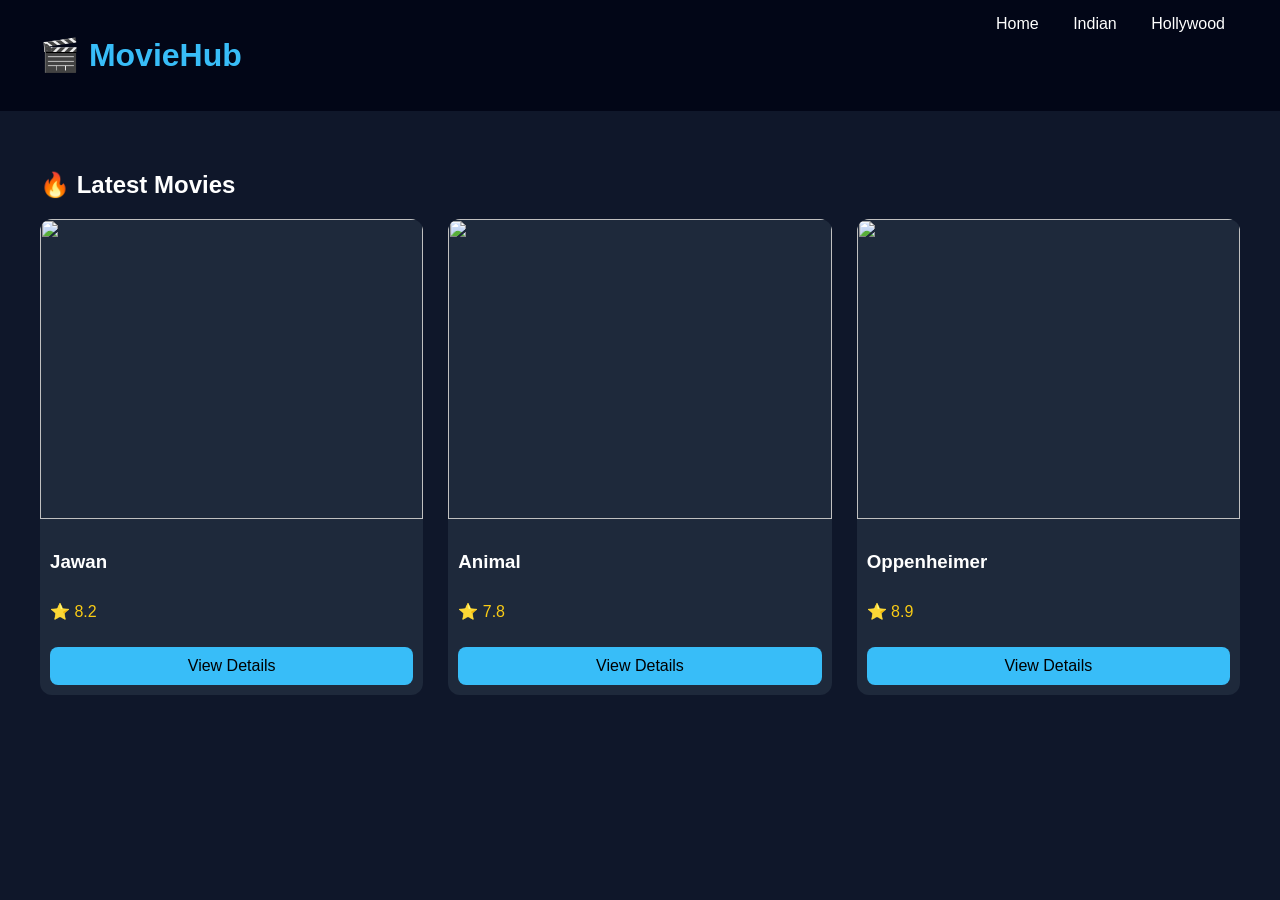
==== index.html @ 89ae69f2 "Add files via upload" ====
<!DOCTYPE html> 
<html> 
<head> 
<title>Movie Ratings</title> 
<link rel="stylesheet" href="style.css"> 
</head> 
<body> 
<div class="navbar"> 
<h1>🎬 MovieHub</h1> 
<div class="nav-links"> 
<a href="index.html">Home</a> 
<a href="indian.html">Indian</a> 
<a href="hollywood.html">Hollywood</a> 
</div> 
</div> 
<div class="container"> 
<h2>🔥 Latest Movies</h2> 
<div class="movies"> 
<div class="card"> 
<img src="images/jawan.jpg"> 
<h3>Jawan</h3> 
<p class="rating">⭐ 8.2</p> 
<a href="details.html" class="btn">View Details</a> 
</div> 
<div class="card"> 
<img src="images/animal.jpg"> 
<h3>Animal</h3> 
<p class="rating">⭐ 7.8</p> 
<a href="details.html" class="btn">View Details</a> 
</div> 
<div class="card"> 
<img src="images/oppenheimer.jpg"> 
<h3>Oppenheimer</h3> 
<p class="rating">⭐ 8.9</p> 
<a href="details.html" class="btn">View Details</a> 
</div> 
</div> 
</div> 
</body> 
</html>
---- style.css ----
body { 
margin: 0; 
font-family: 'Segoe UI', sans-serif; 
background: #0f172a; 
color: white; 
} 
.navbar { 
display: flex; 
justify-content: space-between; 
background: #020617; 
padding: 15px 40px; 
} 
.navbar h1 { 
color: #38bdf8; 
} 
.nav-links a { 
margin: 0 15px; 
text-decoration: none; 
color: white; 
transition: 0.3s; 
} 
.nav-links a:hover { 
color: #38bdf8; 
} 
.container { 
padding: 40px; 
} 
.movies { 
display: grid; 
grid-template-columns: repeat(auto-fit, minmax(220px, 1fr)); 
gap: 25px; 
} 
.card { 
background: #1e293b; 
border-radius: 12px; 
overflow: hidden; 
transition: 0.3s; 
} 
.card:hover { 
transform: scale(1.05); 
} 
.card img { 
width: 100%; 
height: 300px; 
object-fit: cover; 
} 
.card h3 { 
padding: 10px; 
} 
.rating { 
padding: 0 10px 10px; 
color: #facc15; 
} 
.btn { 
display: block; 
margin: 10px; 
padding: 10px; 
background: #38bdf8; 
color: black; 
text-align: center; 
border-radius: 8px; 
text-decoration: none;
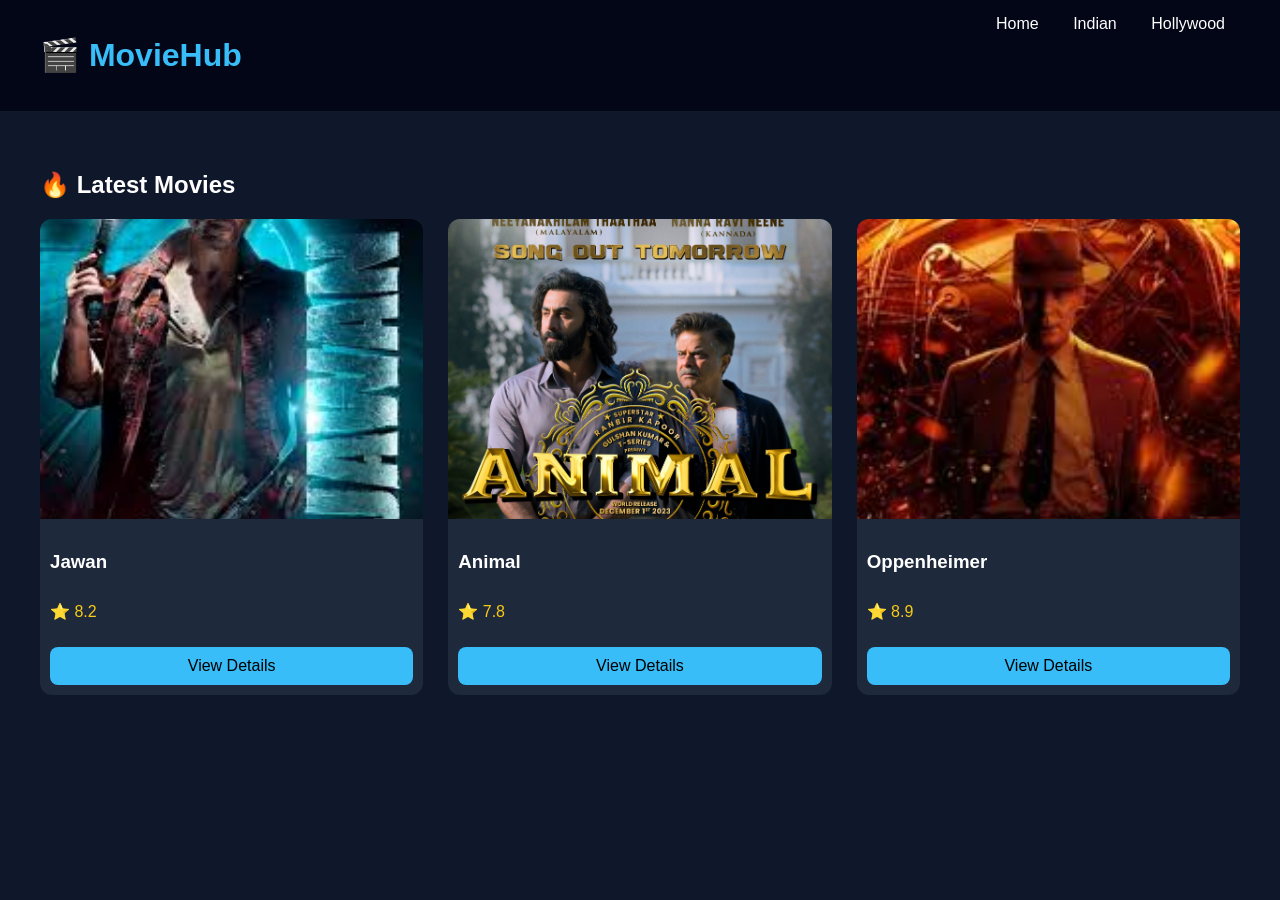
==== commit 1f1391fb: "Update index.html" ====
--- a/index.html
+++ b/index.html
@@ -17,19 +17,19 @@
 <h2>🔥 Latest Movies</h2> 
 <div class="movies"> 
 <div class="card"> 
-<img src="images/jawan.jpg"> 
+<img src="jawan.jpg"> 
 <h3>Jawan</h3> 
 <p class="rating">⭐ 8.2</p> 
 <a href="details.html" class="btn">View Details</a> 
 </div> 
 <div class="card"> 
-<img src="images/animal.jpg"> 
+<img src="animal.jpg"> 
 <h3>Animal</h3> 
 <p class="rating">⭐ 7.8</p> 
 <a href="details.html" class="btn">View Details</a> 
 </div> 
 <div class="card"> 
-<img src="images/oppenheimer.jpg"> 
+<img src="oppenheimer.jpg"> 
 <h3>Oppenheimer</h3> 
 <p class="rating">⭐ 8.9</p> 
 <a href="details.html" class="btn">View Details</a> 
@@ -37,4 +37,4 @@
 </div> 
 </div> 
 </body> 
-</html>+</html>
